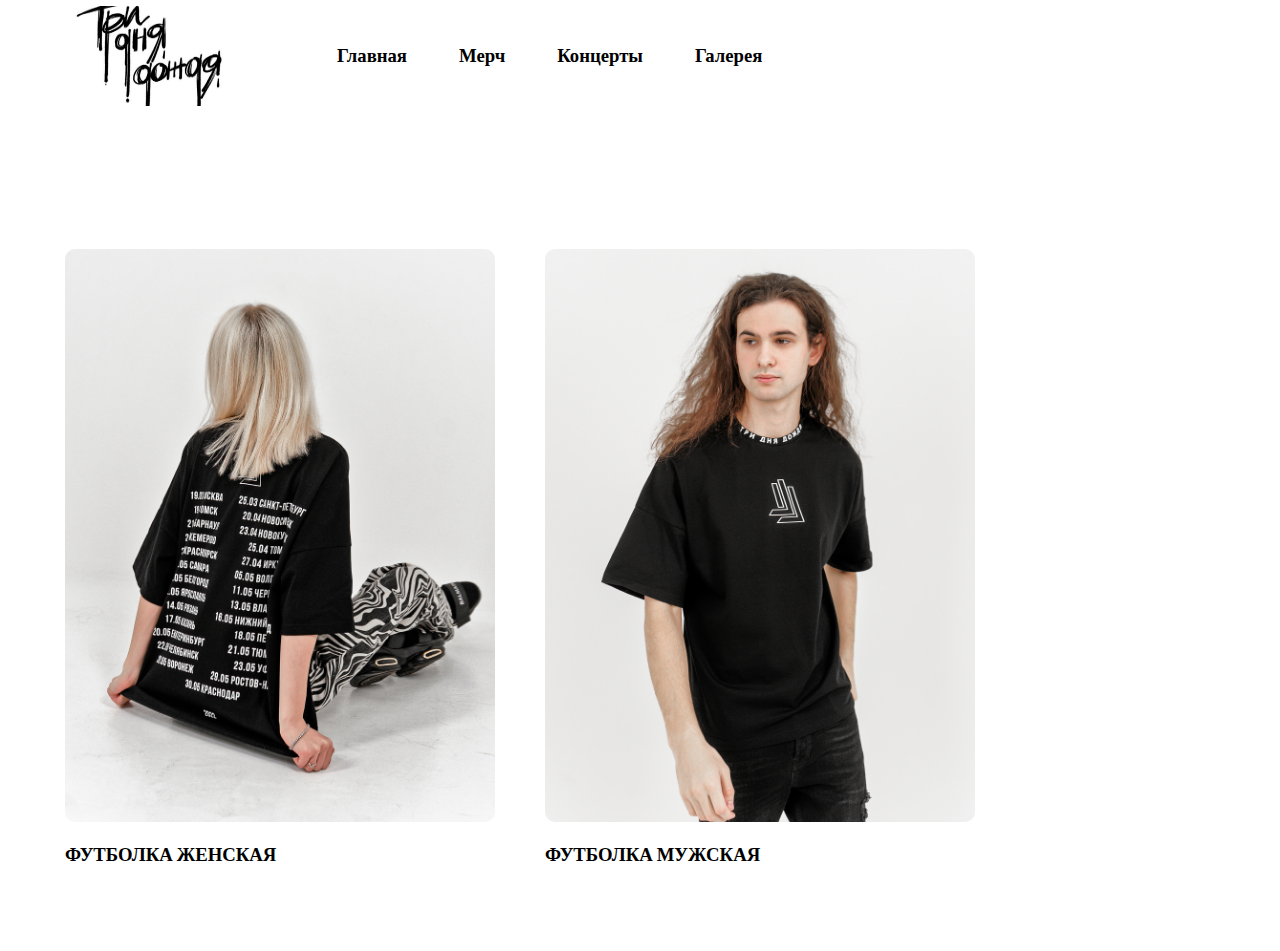
==== concerts.html @ 60f6575a "первый комит" ====
<!DOCTYPE html>
<html lang="ru">
<head>
    <meta charset="UTF-8">
    <meta http-equiv="X-UA-Compatible" content="IE=edge">
    <meta name="viewport" content="width=device-width, initial-scale=1.0">
    <link rel="preconnect" href="https://fonts.googleapis.com">
<link rel="preconnect" href="https://fonts.gstatic.com" crossorigin>
<link href="https://fonts.googleapis.com/css2?family=Dancing+Script:wght@400;700&family=Fredoka:wght@300;400&family=Josefin+Sans:ital,wght@0,100;1,200&family=Lobster+Two&family=Oswald:wght@200;300&display=swap" rel="stylesheet">
    <link rel="stylesheet" href="css/normalize.css">
    <link rel="stylesheet" href="css/style.css">
    <title>Концерты</title>
</head>
<body>
<header class="header">
    <div class="container flex header-container">
<a href="index.html" class="header-logo">
    <img src="img/logo.jpg" class="header-logo" alt="logo">
</a>
<nav class="header-nav">
    <ul class="header-list list-reset flex">
        <h3><li class="header-list-item"><a href="index.html" class="header-link">Главная</a></li></h3>
        <h3><li class="header-list-item"><a href="concerts.html" class="header-link">Мерч</a></li></h3>
        <h3><li class="header-list-item"><a href="merch.html" class="header-link">Концерты</a></li></h3>
        <h3><li class="header-list-item"><a href="photo.html" class="header-link">Галерея</a></li></h3>
    </ul>
</nav>

    </div>
</header>
<main class="main">
    <section id="services" class="services section-offset">
        <div class="container">
            
            <ul class="list-reset services-items flex">
                <li class="services-item flex">
                    
                    <a href="https://blackstarwear.ru/product/p8683-219/?gender=woman">
                        <img class="services-item-icon" src="img/ccc.jpg" alt="icon">
                    <h3>ФУТБОЛКА ЖЕНСКАЯ </h3>
                </a>
                </li>
                <li class="services-item flex">
                    
                    <a href="https://blackstarwear.ru/product/p8683-219/">
                        <img class="services-item-icon" src="img/mmm.jpg" alt="icon">
                        <h3>ФУТБОЛКА МУЖСКАЯ </h3>
                    </a>
                    
                    
                </li>  
            </ul>
        </div>
        
    </section>
</main>
</body>
</html>
---- css/style.css ----
html {
   box-sizing: border-box;
}

*,
*::before,
*::after {
    box-sizing: inherit;
}

a {
    color: black;
    text-decoration: none;
}

img {
    max-width: 100%;
}

body {
    min-width: 1200px;
    font-family: 'Lobster Two', cursive;
    background-color: white;
}

.list-reset {
    margin: 0;
    padding: 0;
    list-style: none;  /*отменяет маркеры*/
}

.btn-reset {
   padding: 0;
   border: none;
   background-color: transparent;   /*устанавливает прозрачный фон*/
   cursor: pointer; /*чтоб было видно курсор, что можно кликать*/
   color:black;
}

.flex {
    display: flex;
}

.container {
    width: 1200px;
    padding: 0 15px;
    margin: 0 auto;  /*auto чтоб центрировался по горизонтали*/
    color: black;
    margin-bottom: 40px;
}

.container-2 {
    width: 1200px;
    padding: 0 15px;
    margin: 0 auto;  /*auto чтоб центрировался по горизонтали*/
    color: black;
}


.section-title {
    margin: 0;
    margin-bottom: 40px;
}

.section-descr {
    margin: 0;
    margin-bottom: 50px;
}

.section-offset {
    padding-top: 87px;
    padding-bottom: 16px;
}

/*header*/
.header {
    padding: 6px 0;
}

.header-container {
    align-items: center;
}

.header-logo {
    width: 200px;
    height: 100px;
    margin-right: 82px;  /* распределяет по горизонтали, прижав меню навигации вправо*/
}

.header-list-item {
    margin-right: 52px;   /*расстояние между навигацией и кнопкой*/
}

.header-list-item:not(:last-child) {
    margin-right: 52px;
}


/*hero*/
.hero {
    padding: 10px 0;
    background-color: white;
}

.hero-content {
    max-width: 100%;
    flex-direction: column;
    align-items: flex-start;
}

   
.text{
    float: left;
    margin: 20px;
    color: black;
}


.imglogo{
    border-radius: 15px;
}


.imgl{
    width: 60px;
    margin: 10px;
    height: 60px;
}


/*services*/


.services-descr {   /*параграф-абзац*/
    text-align: center;
}

.services-item {
    flex-direction: column; /*меняем главную ось*/
    align-items: center;    /*отцентруем*/
    padding: 10px;
    width: 450px;
    
    border-radius: 11px;
}

.services-item-icon{
    border-radius: 10px;
}

/*далее выставим отступ между нашими карточками в services, 
но нужно учитывать, что карточек может стать больше поэтому зададим справа отступ 30, 
но у каждой четвертой будем обнулять*/

.services-item:not(:nth-child(4n)) {
    margin-right: 30px;
}



.services-item-title {
    margin: 0;
    margin-bottom: 15px;
}

.services-item-descr {
    margin: 0;
    text-align: center;  /*текст по центру*/
}


/*Article*/
.articles-list {
    justify-content:center
}
.articles-item {
    width: 285px;
   
    text-decoration: underline ;
    
}



.articles-item:not(:nth-child(5n)) {
    margin-right: 30px;

}

.articles-title{
    text-align: center;
    color: black;
}


.blog-preview-text {
    padding: 30px;
}

.blog-preview-title {
    margin: 0;
    margin-bottom: 15px;
    color: black;
}

.blog-preview-descr {
    padding: 0;
    margin: 0;
    color: black;
    height: 100%; 
    
}

/*clients*/
.clients-item {
    flex-direction: column;
    width: 370px;
    padding: 50px 36px;
    padding-bottom: 30px;
    outline: 1px solid black; /*для того, чтобы мы могли визуально видеть границы*/
    border-radius: 10px;
}

.clients-item:hover{
    box-shadow: 0 0 50px black;
}

.clients-item:not(:nth-child(3n)) {
    margin-right: 30px;
}

.clients-item-descr {
    margin: 0;
    margin-bottom: 30px;
}


.clients-title{
    text-align: center;
}

.clients-user {
    margin-top: auto;
}

.clients-avatar {
    flex-shrink: 0;
    width: 60px;
    margin-right: 17px;
    border-radius: 50px;
    
}

.clients-name {
    margin-bottom: 5px;
}

.zayavkaa{
    align-items: center;
}


/*footer*/
.footer {
    padding: 42px 0;
}

.footer-container {
    align-items: center;
    justify-content: space-between;
}

.footer-left,
.footer-right {
    align-items: center;
}

.footer-copy{
    color:grey;
}

.footer-item:not(:last-child) {
    margin-right: 28px;
}
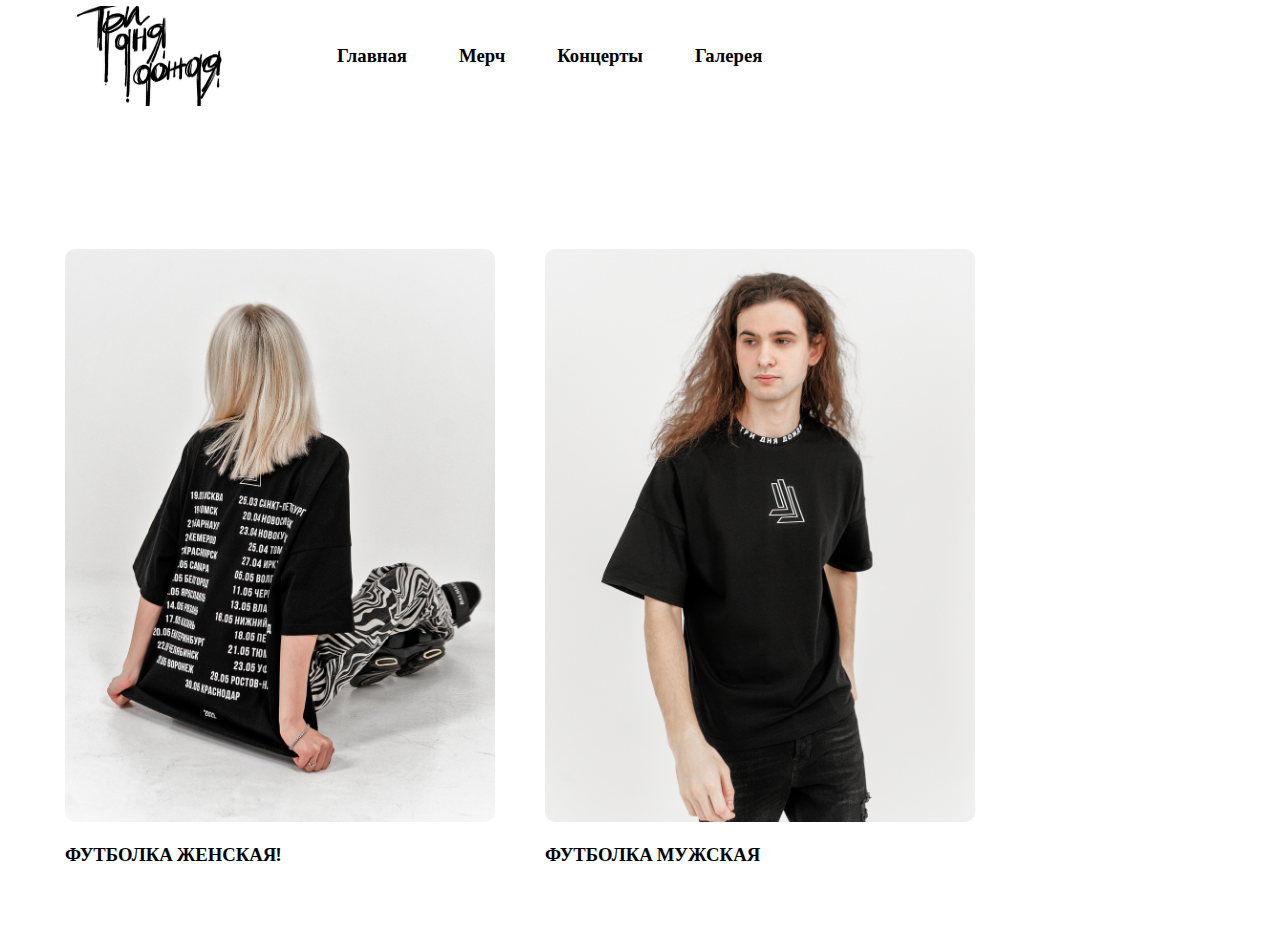
==== commit a38322a3: "поставили ! знак" ====
--- a/concerts.html
+++ b/concerts.html
@@ -37,7 +37,7 @@
                     
                     <a href="https://blackstarwear.ru/product/p8683-219/?gender=woman">
                         <img class="services-item-icon" src="img/ccc.jpg" alt="icon">
-                    <h3>ФУТБОЛКА ЖЕНСКАЯ </h3>
+                    <h3>ФУТБОЛКА ЖЕНСКАЯ! </h3>
                 </a>
                 </li>
                 <li class="services-item flex">
